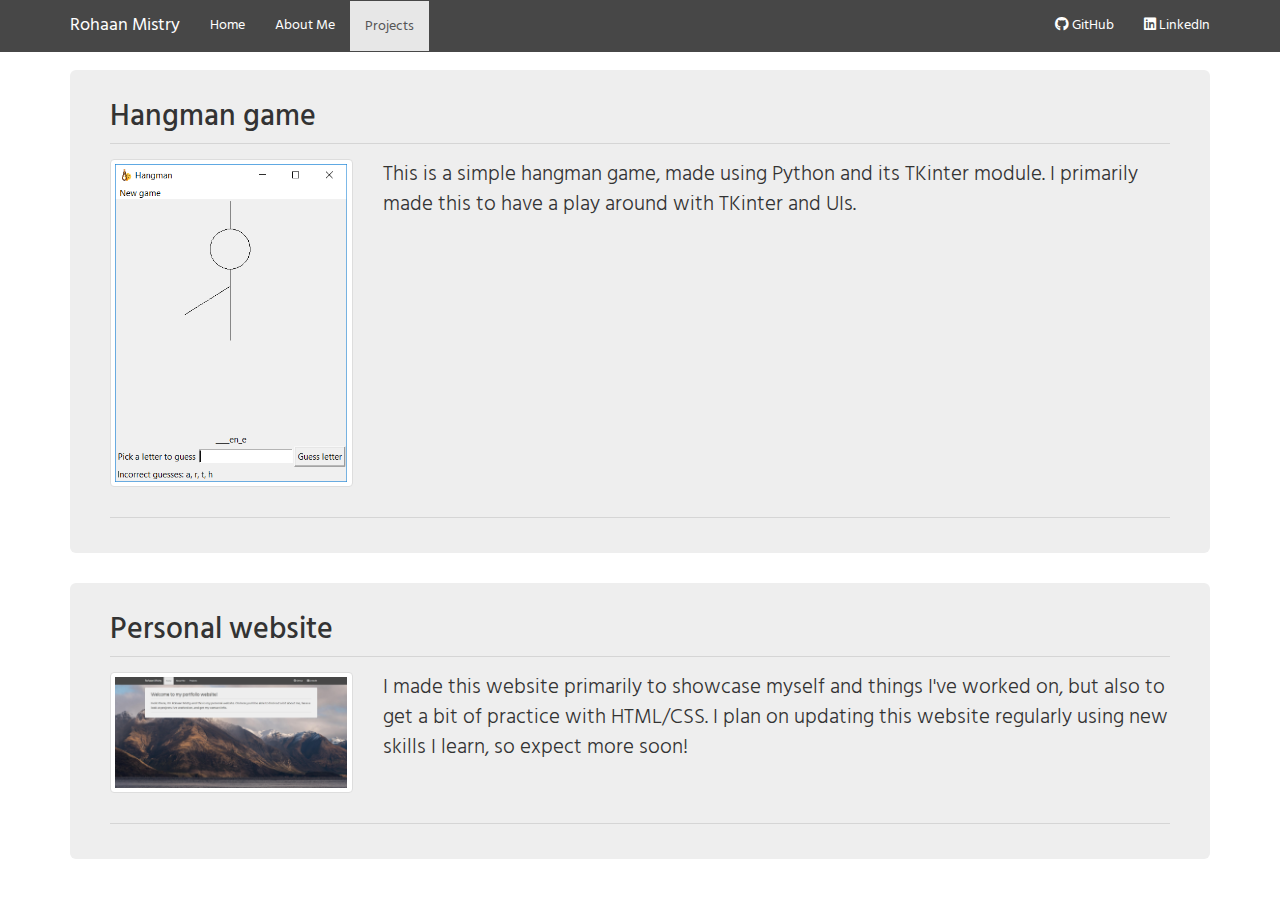
==== projectsPage.html @ 656660da "Add files via upload" ====
<!DOCTYPE html>
<html>
<head>
	<title>Rohaan Mistry</title>
	<link rel="stylesheet" href="https://maxcdn.bootstrapcdn.com/bootstrap/3.3.7/css/bootstrap.min.css" integrity="sha384-BVYiiSIFeK1dGmJRAkycuHAHRg32OmUcww7on3RYdg4Va+PmSTsz/K68vbdEjh4u" crossorigin="anonymous">
	<link rel="stylesheet" type="text/css" href="websitecss.css">
	<link href="https://fonts.googleapis.com/css?family=Hind+Siliguri:400,700" rel="stylesheet">
	<link rel="stylesheet" href="https://use.fontawesome.com/releases/v5.2.0/css/all.css">

</head>
<body>

	<nav class="navbar navbar-default navbar-fixed-top">
		<div class="container">
			<div class="navbar-header">
				<button type="button" class="navbar-toggle collapsed" data-toggle="collapse" data-target="#bs-nav-demo" aria-expanded="false">
	        		<span class="sr-only">Toggle navigation</span>
	        		<span class="icon-bar"></span>
	        		<span class="icon-bar"></span>
	        		<span class="icon-bar"></span>
	      		</button>
				<a href="index.html" class="navbar-brand"> Rohaan Mistry</a>
			</div>
			<div class="collapse navbar-collapse" id="bs-nav-demo">
				<ul class="nav navbar-nav">
					<li><a href="index.html">Home</a></li>
					<li><a href="aboutMe.html">About Me</a></li>
					<li class="active"><a href="projectsPage.html">Projects</a></li>
				</ul>
				<ul class="nav navbar-nav navbar-right">
					<li><a href="https://github.com/WirelessBrain201"> <i class="fab fa-github"></i> GitHub</a></li>
					<li><a href="https://www.linkedin.com/in/rohaanmistry/"> <i class="fab fa-linkedin"></i> LinkedIn</a></li>
				</ul>
			</div>
		</div>
	</nav>

	<div class="container">
		<div class="jumbotron">

			<h2 class="firstHeading">Hangman game</h2>

			<hr>

			<div class="row">
				
				<div class="col-sm-3">
					<div class="thumbnail">
						<img src="hangmanImage.png">
					</div>
				</div>

				<div class="col-sm-9">
					<p>This is a simple hangman game, made using Python and its TKinter module. I primarily made this to have a play around with TKinter and UIs.</p>
				</div>

			</div>

			<hr>

		</div>

		<div class="jumbotron">
			
			<h2 class="firstHeading">Personal website</h2>

			<hr>

			<div class="row">
				
				<div class="col-sm-3">
					<div class="thumbnail">
						<img src="websiteImage.jpg">
					</div>
				</div>

				<div class="col-sm-9">
					<p>I made this website primarily to showcase myself and things I've worked on, but also to get a bit of practice with HTML/CSS. I plan on updating this website regularly using new skills I learn, so expect more soon!</p>
				</div>

			</div>

			<hr>

		</div>
	</div>

	<script src="https://code.jquery.com/jquery-3.3.1.js"></script>
	<script src="https://maxcdn.bootstrapcdn.com/bootstrap/3.3.7/js/bootstrap.min.js"></script>

</body>
</html>
---- websitecss.css ----
.navbar-default {
	background-color: #474747;
	border-color: #474747;
	border-radius: 0;
}

body, html {
	font-family: 'Hind Siliguri', sans-serif;
	background-image: url(https://i.redd.it/30k0ig3xbkr01.jpg);
	background-size: cover;
	background-position: center;
}

.navbar-default .navbar-brand {
	color: white;
}

.navbar-default .navbar-nav>li>a {
	color: white;
}

.container .jumbotron {
	padding-left: 40px;
	padding-right: 40px;
	padding-top: 20px;
	padding-bottom: 20px;
}

.firstHeading {
	margin-top: 10px;
}

.jumbotron hr {
	margin-top: 10px;
	margin-bottom: 15px;
}

body {
	padding-top: 70px;
}

/*.divider {
    border: 0;
    height: 1px;
    background-image: linear-gradient(to right, rgba(213, 213, 213, 0.4), rgba(213, 213, 213, 1), rgba(213, 213, 213, 0.4));
}*/

.navbar-default .navbar-nav .active a {
	border-top-color: #474747;
	border-top-width: 1px;
	border-top-style: solid;
}

#rohaanImage {
	width: 20%;
	margin-right: 15px;
}
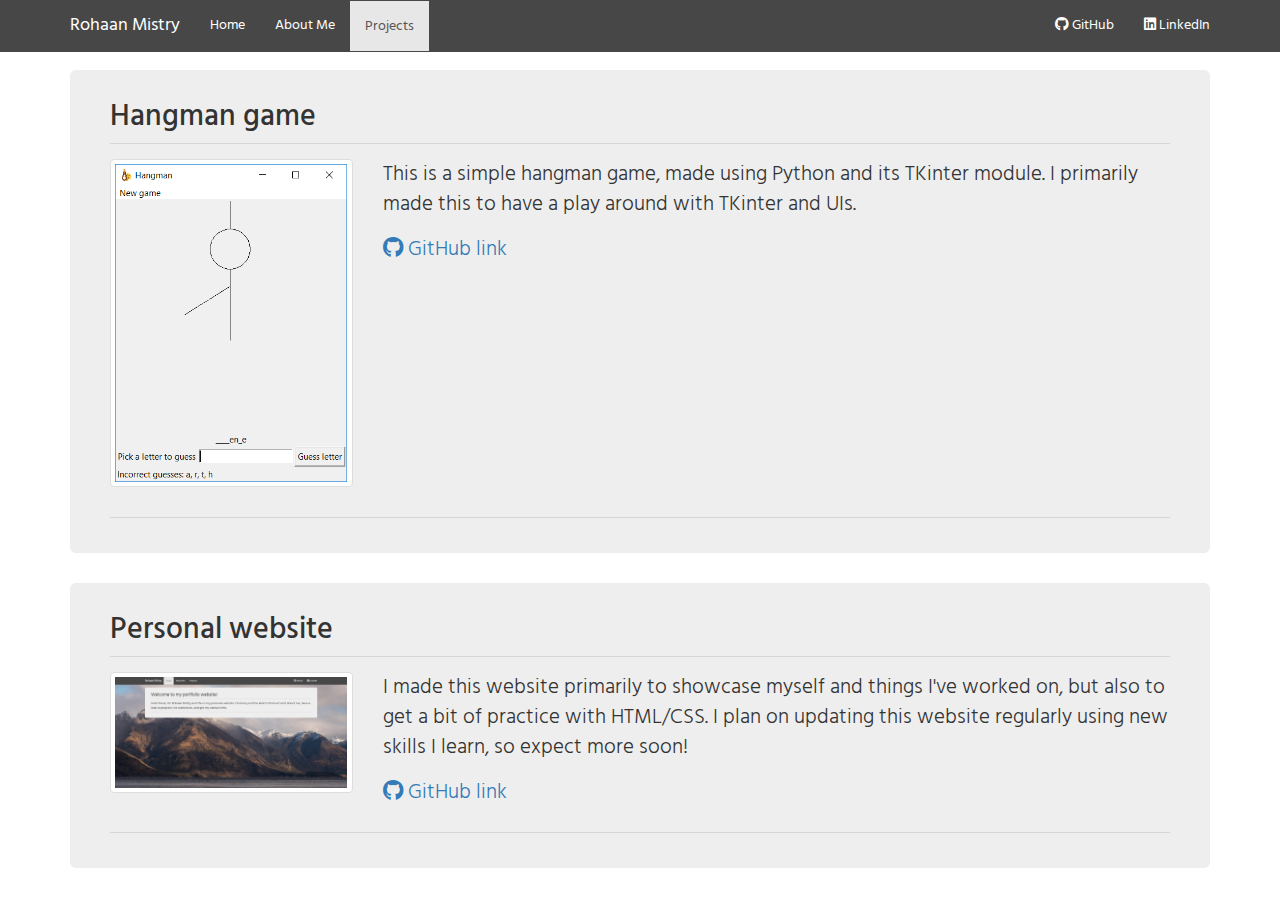
==== commit 93ffba5e: "Add files via upload" ====
--- a/projectsPage.html
+++ b/projectsPage.html
@@ -52,6 +52,8 @@
 
 				<div class="col-sm-9">
 					<p>This is a simple hangman game, made using Python and its TKinter module. I primarily made this to have a play around with TKinter and UIs.</p>
+
+					<p> <a href="https://github.com/WirelessBrain201/hangman"> <i class="fab fa-github"></i> GitHub link</a> </p>
 				</div>
 
 			</div>
@@ -76,6 +78,8 @@
 
 				<div class="col-sm-9">
 					<p>I made this website primarily to showcase myself and things I've worked on, but also to get a bit of practice with HTML/CSS. I plan on updating this website regularly using new skills I learn, so expect more soon!</p>
+
+					<p> <a href="https://github.com/WirelessBrain201/wirelessbrain201.github.io"> <i class="fab fa-github"></i> GitHub link</a> </p>
 				</div>
 
 			</div>
